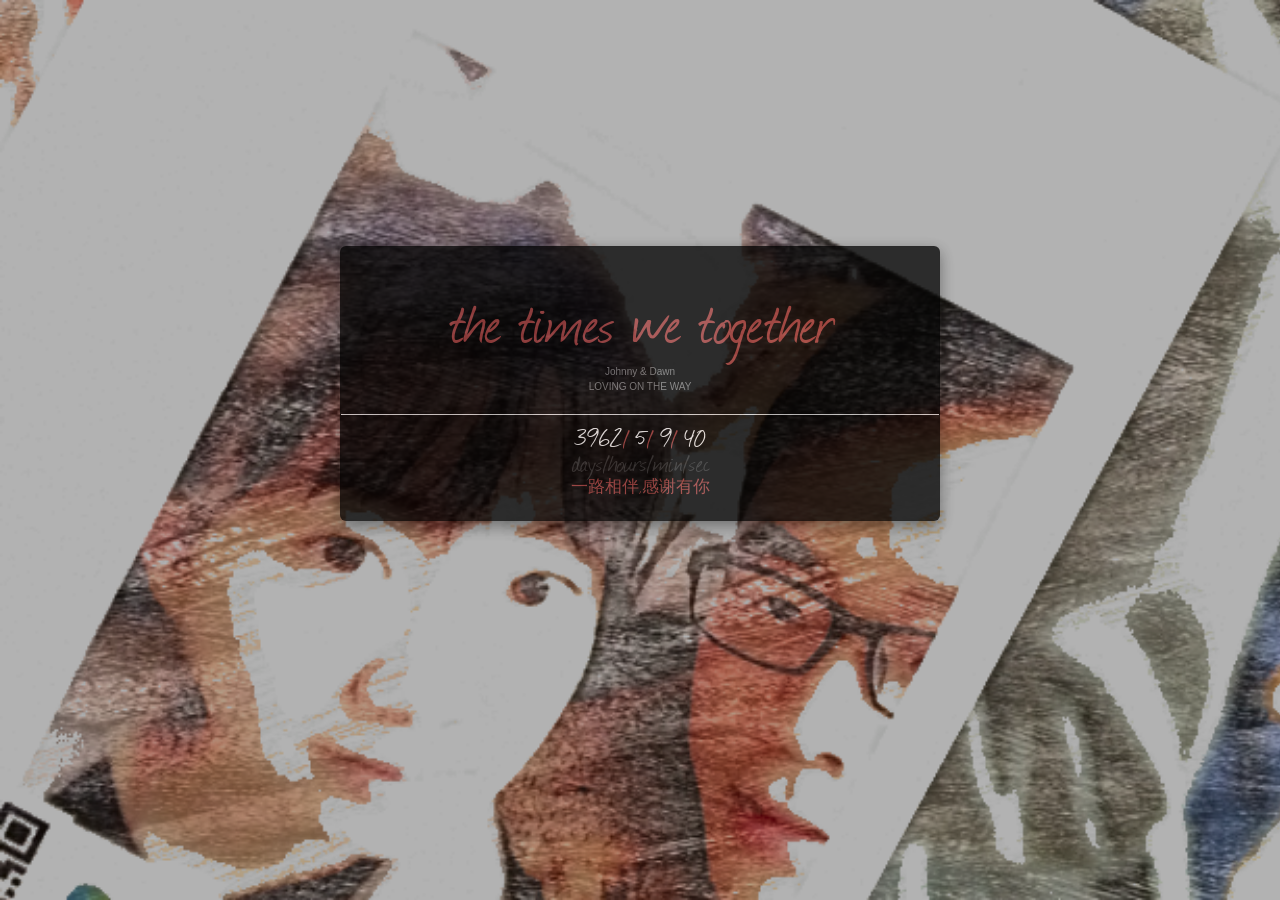
==== iloveu.html @ 4a4051d1 "修复图片文字不同步问题、优化代码" ====
<!DOCTYPE html>
<html lang="zh">
<head>
    <meta charset="UTF-8">
    <meta name="viewport" content="width=device-width, initial-scale=1">
    <title>Love between Us</title>
    <link rel="stylesheet" href="./css/bootstrap.min.css">
    <link rel="stylesheet" type="text/css" href="./css/main.css">
</head>

<body>
    <audio src="./music.mp3" autoplay="true" loop="loop"></audio>
    <div id="back">
        <div class="mask"></div>
        <!-- 设置展示的图片，github pages不能有后台程序只能一条一条手动添加了 囧 -->
        <div id="carousel"  class="carousel slide carousel-fade carousel-position">
            <div class="carousel-inner" style="width: 100%;height: 100%;" id="background">
                <div class="item active" style="width: 100%;height: 100%;">
                    <div style="width: 100%;height: 100%;background:url(./img/1.PNG);background-size: cover;"></div>
                </div>
                <div class="item" style="width: 100%;height: 100%;">
                    <div style="width: 100%;height: 100%;background-image: url(./img/2.JPG) ;background-size: cover;"></div>
                </div>
                <div class="item" style="width: 100%;height: 100%;">
                    <div style="width: 100%;height: 100%;background-image: url(./img/3.png) ;background-size: cover;"></div>
                </div>
                <div class="item" style="width: 100%;height: 100%;">
                    <div style="width: 100%;height: 100%;background-image: url(./img/4.JPG) ;background-size: cover;"></div>
                </div>
                <div class="item" style="width: 100%;height: 100%;">
                    <div style="width: 100%;height: 100%;background-image: url(./img/5.jpg);background-size: cover;"></div>
                </div>
                <div class="item" style="width: 100%;height: 100%;">
                    <div style="width: 100%;height: 100%;background-image: url(./img/6.jpg);background-size: cover;"></div>
                </div>
                <div class="item" style="width: 100%;height: 100%;">
                    <div style="width: 100%;height: 100%;background-image: url(./img/7.jpg);background-size: cover;"></div>
                </div>
                <div class="item" style="width: 100%;height: 100%;">
                    <div style="width: 100%;height: 100%;background-image: url(./img/8.jpg);background-size: cover;"></div>
                </div>
                <div class="item" style="width: 100%;height: 100%;">
                    <div style="width: 100%;height: 100%;background-image: url(./img/9.jpg);background-size: cover;"></div>
                </div>
                <div class="item" style="width: 100%;height: 100%;">
                    <div style="width: 100%;height: 100%;background-image: url(./img/10.jpg);background-size: cover;"></div>
                </div>
                <div class="item" style="width: 100%;height: 100%;">
                    <div style="width: 100%;height: 100%;background-image: url(./img/11.png);background-size: cover;"></div>
                </div>
                <div class="item" style="width: 100%;height: 100%;">
                    <div style="width: 100%;height: 100%;background-image: url(./img/12.png);background-size: cover;"></div>
                </div>
                <div class="item" style="width: 100%;height: 100%;">
                    <div style="width: 100%;height: 100%;background-image: url(./img/13.png);background-size: cover;"></div>
                </div>
                <div class="item" style="width: 100%;height: 100%;">
                    <div style="width: 100%;height: 100%;background-image: url(./img/14.png);background-size: cover;"></div>
                </div>
                <div class="item" style="width: 100%;height: 100%;">
                    <div style="width: 100%;height: 100%;background-image: url(./img/15.jpg);background-size: cover;"></div>
                </div>
                <div class="item" style="width: 100%;height: 100%;">
                    <div style="width: 100%;height: 100%;background-image: url(./img/16.png);background-size: cover;"></div>
                </div>
                <div class="item" style="width: 100%;height: 100%;">
                    <div style="width: 100%;height: 100%;background-image: url(./img/17.png);background-size: cover;"></div>
                </div>
                <div class="item" style="width: 100%;height: 100%;">
                    <div style="width: 100%;height: 100%;background-image: url(./img/18.png);background-size: cover;"></div>
                </div>
                <div class="item" style="width: 100%;height: 100%;">
                    <div style="width: 100%;height: 100%;background-image: url(./img/19.png);background-size: cover;"></div>
                </div>
                <div class="item" style="width: 100%;height: 100%;">
                    <div style="width: 100%;height: 100%;background-image: url(./img/20.jpg);background-size: cover;"></div>
                </div>
                <div class="item" style="width: 100%;height: 100%;">
                    <div style="width: 100%;height: 100%;background-image: url(./img/21.jpg);background-size: cover;"></div>
                </div>
                <div class="item" style="width: 100%;height: 100%;">
                    <div style="width: 100%;height: 100%;background-image: url(./img/22.jpg);background-size: cover;"></div>
                </div>
                <div class="item" style="width: 100%;height: 100%;">
                    <div style="width: 100%;height: 100%;background-image: url(./img/23.jpg);background-size: cover;"></div>
                </div>
                <div class="item" style="width: 100%;height: 100%;">
                    <div style="width: 100%;height: 100%;background-image: url(./img/24.jpg);background-size: cover;"></div>
                </div>
                <div class="item" style="width: 100%;height: 100%;">
                    <div style="width: 100%;height: 100%;background-image: url(./img/25.jpg);background-size: cover;"></div>
                </div>
                <div class="item" style="width: 100%;height: 100%;">
                    <div style="width: 100%;height: 100%;background-image: url(./img/26.jpg);background-size: cover;"></div>
                </div>
                <div class="item" style="width: 100%;height: 100%;">
                    <div style="width: 100%;height: 100%;background-image: url(./img/27.jpg);background-size: cover;"></div>
                </div>
                <div class="item" style="width: 100%;height: 100%;">
                    <div style="width: 100%;height: 100%;background-image: url(./img/28.png);background-size: cover;"></div>
                </div>
                <div class="item" style="width: 100%;height: 100%;">
                    <div style="width: 100%;height: 100%;background-image: url(./img/29.png);background-size: cover;"></div>
                </div>
                <div class="item" style="width: 100%;height: 100%;">
                    <div style="width: 100%;height: 100%;background-image: url(./img/30.jpg);background-size: cover;"></div>
                </div>
                <div class="item" style="width: 100%;height: 100%;">
                    <div style="width: 100%;height: 100%;background-image: url(./img/31.jpg);background-size: cover;"></div>
                </div>
                <div class="item" style="width: 100%;height: 100%;">
                    <div style="width: 100%;height: 100%;background-image: url(./img/32.jpg);background-size: cover;"></div>
                </div>
                <div class="item" style="width: 100%;height: 100%;">
                    <div style="width: 100%;height: 100%;background-image: url(./img/end.png);background-size: cover;"></div>
                </div>
            </div>
        </div>
    </div>
    <div class="modal show" style="top:24%;">
        <div class="modal-dialog" style="opacity: .9">
            <div class="modal-content" style="opacity:.85">
                <div class="modal-header">
                    <h1 class="text-center" style="color: #A94442;font-family: 'JournalRegular', Arial, sans-serif;font-size: 7rem;">the times we together</h1>
                    <p class="text-center small-title">Johnny & Dawn</p>
                    <p class="text-center small-title">LOVING ON THE WAY</p>
                </div>
                <div class="modal-body text-center" style="line-height: 1.5rem;font-family: 'JournalRegular', Arial, sans-serif;font-size: 3rem;">
                    <p>
                        <span id="day" class="time-font"></span><span style="color:#A94442">/&nbsp;</span><span id="hour" class="time-font"></span><span style="color:#A94442">/&nbsp;</span><span id="minute" class="time-font"></span><span style="color:#A94442">/&nbsp;</span><span id="second" class="time-font"></span>
                    </p>
                    <p>
                        days/hours/min/sec
                    </p>
                    <p class="text-center" style="color:#A94442;font-size: 17px" id="say"></p>
                </div>
            </div>
        </div>
    </div>
    <script type="text/javascript" src="./js/jquery-1.12.2.min.js"></script>
    <script type="text/javascript" src="./js/bootstrap.min.js"></script>
    <script type="text/javascript" src="./js/count-time.js"></script>
    <script>
    $(function() {
        //设置起始日期
        countTime('2016/01/30 23:45', 'day', 'hour', 'minute', 'second');
        var days = $('#day').text();

        // 设置标题
        if (parseInt(days / 365) != 0) {
            $(document).attr("title", "在一起" + parseInt(days / 365) + "年,感谢相伴。");
        } else if (parseInt(days / 30) != 0) {
            $(document).attr("title", "在一起" + parseInt(days / 30) + "个月,感谢相伴。");
        } else
            $(document).attr("title", "在一起" + days + "天,感谢相伴。");

        //设置每一张图片对应的文字
        var says = new Array(
            "一路相伴,感谢有你",
            "走过很多路，拍过很多照片，却只爱了一个人",
            "福州,乐咖乐。 爱看你吃饭的样子",
            "惊慌失措可爱的小表情",
            "福州，农林大学。 一起去看花，牵着手走过花海",
            "你是我这一生最美的桃花味麦旋风",
            "宁德，太姥山。 一早却比一世还长情",
            "丢在许愿池的那个愿望一定实现了吧",
            "福州，西湖公园。你在身边，你就是我最美的西湖",
            "福州，旋转寿司。食力战将非我们莫属",
            "福州，福大外国语学院。到此一游",
            "福州，第五大道。爱过这里的披萨，腻了全世界的披萨",
            "福州，福州大学图书馆。快毕业了才发现学校那么美，如你一般。",
            "福州，西禅寺。求了几辈子的佛，我们终于在一起了",
            "福州，福大学生街。一起看到了彩虹，传说，那样会很幸福",
            "宁德，太姥山。车上的照片也能拍得很美啊",
            "福州，福大金阁寺。你告诉我那是金阁寺所以我至今不知道它真正叫什么",
            "福州，EO。你说要减肥，所以我们走进了万科广场的EO",
            "福州，中亭街。草莓派很甜，我却能大块吃下去，厉害吧",
            "福州，爱琴海。躲在我后面，我保护你",
            "福州，爱琴海。我也终于有不进衣服店的理由了！",
            "福州，爱琴海。和我一样大的熊",
            "福州，爱琴海。再见了，爱琴海给我们带来快乐的地方",
            "福州，博士后广场。四年，我们学校的乐园",
            "福州，豆花新语。终于，我们毕业了，还好我们依然在一起",
            "厦门，前埔。奶茶与你，很搭哦",
            "厦门，前埔。躲在墙角偷偷拍照，嘿嘿",
            "厦门，火车站。发现新天地了",
            "厦门，五缘湾。五缘湾的夕阳，好美",
            "惠安，无名街道。好想带你走遍我活了十几年的地方",
            "厦门，软件园。原来七夕可以这么简单，一幅画，一句情话，幸福",
            "厦门，软件园。我也开始喜欢上画画了，画很多很多的你",
            "时间不停，爱你不止，携子之手，白头偕老"
        );


        var start = function() {
            var index = 0;
            var rate = 6000;
            $('#say').text(says[(index++) % says.length]);
            setInterval(() => {
                $('#say').hide();
                $('#say').text(says[(index++) % says.length]);
                $('#say').fadeToggle();
                $('#carousel').carousel('next');
            }, rate);
        }();


    });
    </script>
</body>

</html>
---- css/main.css ----
/*载入字体*/
  @font-face {
      font-family: 'JournalRegular';
      src: url('../fonts/journal-webfont.eot');
      src: url('../fonts/journal-webfont_162a16fe.eot') format('embedded-opentype'), url('../fonts/journal-webfont.woff') format('woff'), url('../fonts/journal-webfont.ttf') format('truetype'), url('./fonts/journal-webfont.svg') format('svg');
      font-weight: normal;
      font-style: normal;
  }
  
  .carousel-fade .carousel-inner .item {
      opacity: 0;
      -webkit-transition-property: opacity;
      -moz-transition-property: opacity;
      -ms-transition-property: opacity;
      -o-transition-property: opacity;
      transition-property: opacity;
  }
  
  .carousel-fade .carousel-inner .active {
      opacity: 1;
  }
  
  .carousel-fade .carousel-inner .active.left,
  .carousel-fade .carousel-inner .active.right {
      left: 0;
      opacity: 0;
  }
  
  .carousel-fade .carousel-inner .next.left,
  .carousel-fade .carousel-inner .prev.right {
      opacity: 1;
  }
  
  .carousel-position {
      position: absolute;
      left: 0;
      top: 0;
      width: 100%;
      height: 100%;
      z-index: 1;
  }
  
  .mask {
      position: absolute;
      left: 0;
      top: 0;
      width: 100%;
      height: 100%;
      z-index: 2;
      opacity: .3;
      background-color: black;
  }
  
  .front {
      border: 5px solid red;
      width: 100%;
      height: 100%;
  }
  
  .container {
      position: absolute;
      width: 100%;
      height: 100%;
      z-index: 3;
  }
  
  .small-title {
      color: gray;
      line-height: 0.5rem;
      font-size: 10px;
  }
  
  .modal-content {
      background: #040404;
  }
  
  .time-font {
      color: #fff;
  }
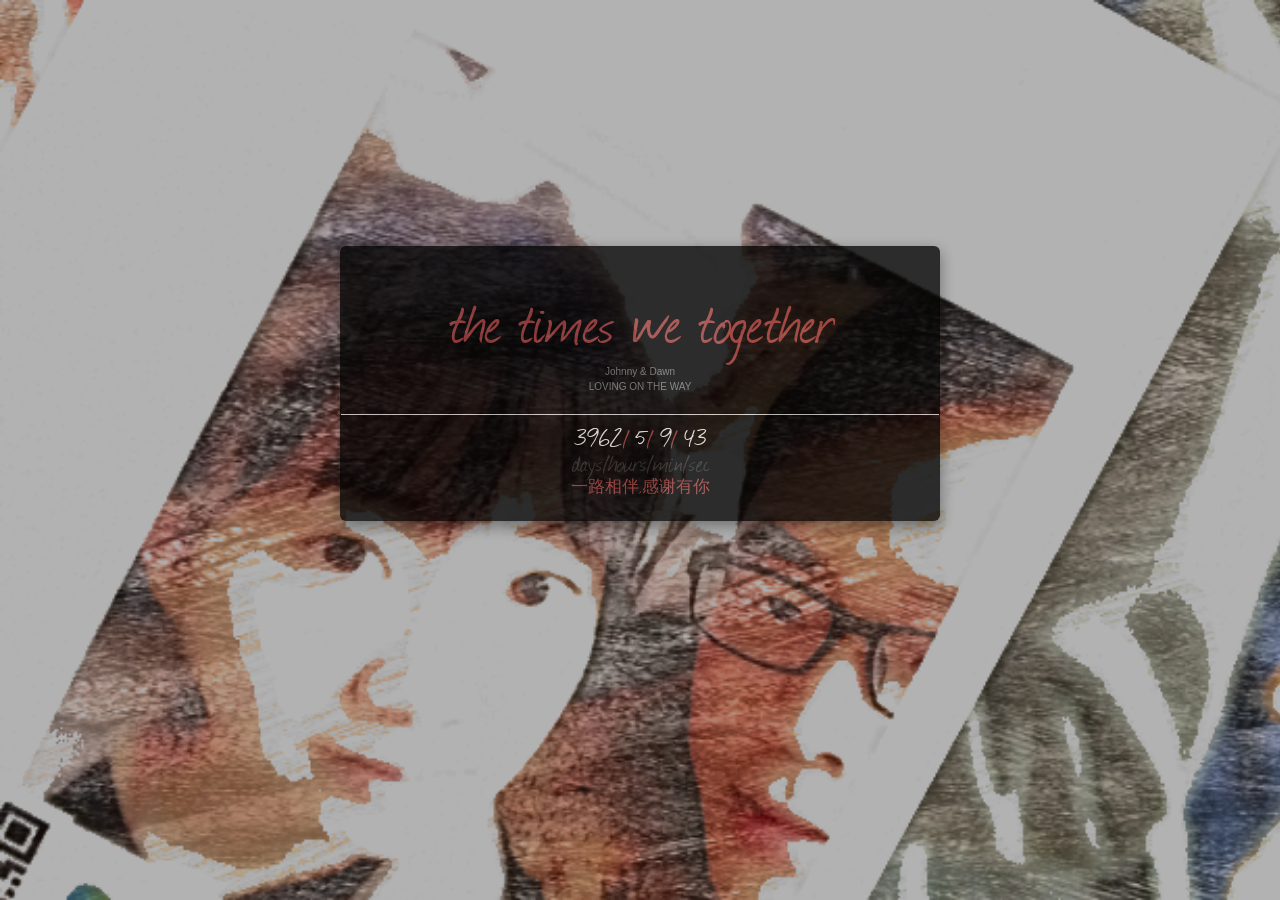
==== commit 8b624a51: "compliant to ie" ====
--- a/iloveu.html
+++ b/iloveu.html
@@ -196,14 +196,14 @@
             var index = 0;
             var rate = 6000;
             $('#say').text(says[(index++) % says.length]);
-            setInterval(() => {
-                $('#say').hide();
+         	var _play = function () {
+         		$('#say').hide();
                 $('#say').text(says[(index++) % says.length]);
                 $('#say').fadeToggle();
                 $('#carousel').carousel('next');
-            }, rate);
+         	};
+            setInterval(_play, rate);
         }();
-
 
     });
     </script>
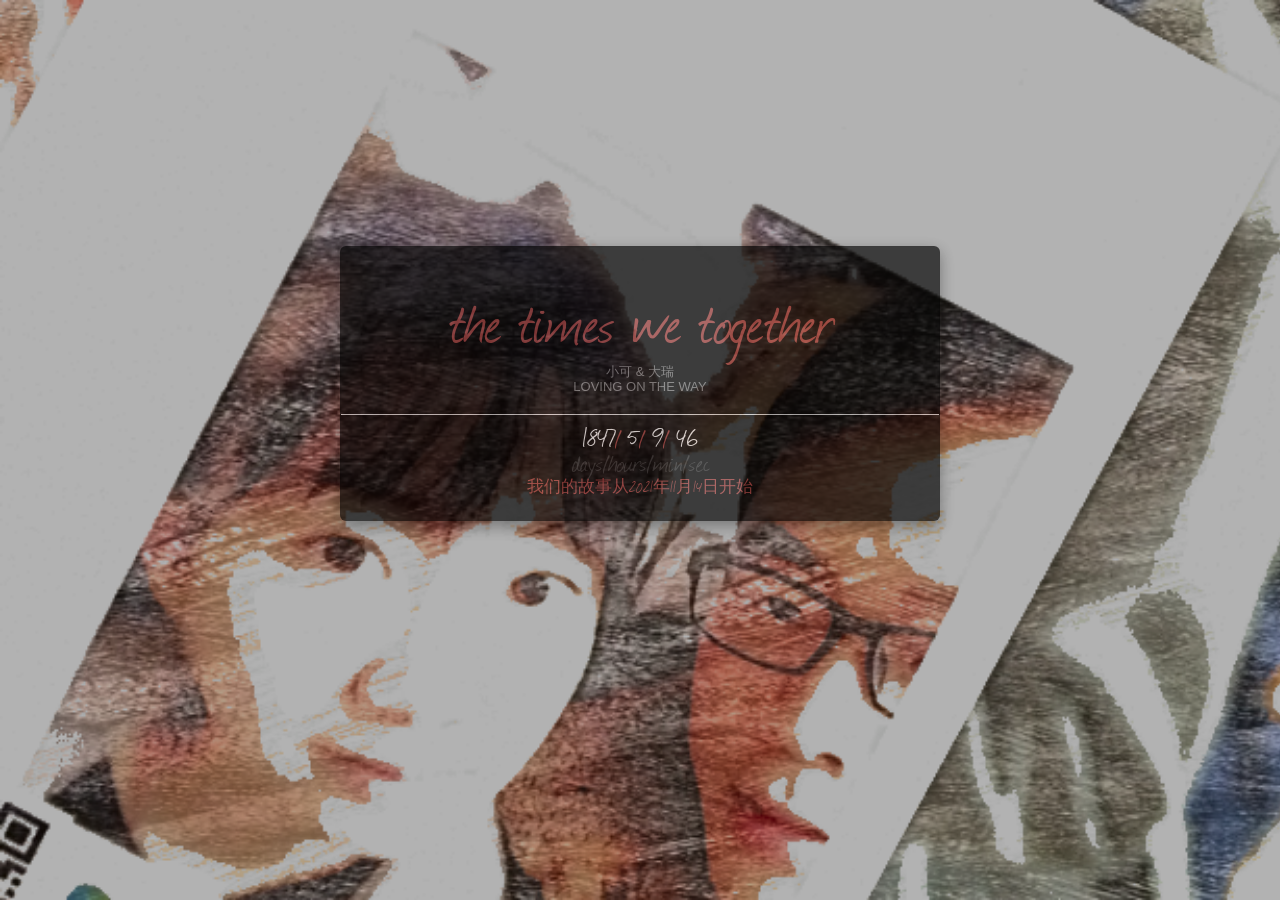
==== commit db3c0906: "Add files via upload" ====
--- a/iloveu.html
+++ b/iloveu.html
@@ -21,7 +21,7 @@
                 <div class="item" style="width: 100%;height: 100%;">
                     <div style="width: 100%;height: 100%;background-image: url(./img/2.JPG) ;background-size: cover;"></div>
                 </div>
-                <div class="item" style="width: 100%;height: 100%;">
+                <!-- <div class="item" style="width: 100%;height: 100%;">
                     <div style="width: 100%;height: 100%;background-image: url(./img/3.png) ;background-size: cover;"></div>
                 </div>
                 <div class="item" style="width: 100%;height: 100%;">
@@ -113,17 +113,17 @@
                 </div>
                 <div class="item" style="width: 100%;height: 100%;">
                     <div style="width: 100%;height: 100%;background-image: url(./img/end.png);background-size: cover;"></div>
-                </div>
+                </div> -->
             </div>
         </div>
     </div>
     <div class="modal show" style="top:24%;">
         <div class="modal-dialog" style="opacity: .9">
-            <div class="modal-content" style="opacity:.85">
+            <div class="modal-content" style="opacity:.75">
                 <div class="modal-header">
-                    <h1 class="text-center" style="color: #A94442;font-family: 'JournalRegular', Arial, sans-serif;font-size: 7rem;">the times we together</h1>
-                    <p class="text-center small-title">Johnny & Dawn</p>
-                    <p class="text-center small-title">LOVING ON THE WAY</p>
+                    <h1 class="text-center" id="h1" style="color: #A94442;font-family: 'JournalRegular', Arial, sans-serif;font-size: 7rem;">the times we together</h1>
+                    <p class="text-center small-title" id="p1">小可 & 大瑞</p>
+                    <p class="text-center small-title" id="p2">LOVING ON THE WAY</p>
                 </div>
                 <div class="modal-body text-center" style="line-height: 1.5rem;font-family: 'JournalRegular', Arial, sans-serif;font-size: 3rem;">
                     <p>
@@ -140,56 +140,26 @@
     <script type="text/javascript" src="./js/jquery-1.12.2.min.js"></script>
     <script type="text/javascript" src="./js/bootstrap.min.js"></script>
     <script type="text/javascript" src="./js/count-time.js"></script>
+    <script type="text/javascript" src="./js/yinghua.js"></script>
     <script>
     $(function() {
         //设置起始日期
-        countTime('2016/01/30 23:45', 'day', 'hour', 'minute', 'second');
+        countTime('2021/11/14 23:45', 'day', 'hour', 'minute', 'second');
         var days = $('#day').text();
 
         // 设置标题
-        if (parseInt(days / 365) != 0) {
-            $(document).attr("title", "在一起" + parseInt(days / 365) + "年,感谢相伴。");
-        } else if (parseInt(days / 30) != 0) {
-            $(document).attr("title", "在一起" + parseInt(days / 30) + "个月,感谢相伴。");
-        } else
-            $(document).attr("title", "在一起" + days + "天,感谢相伴。");
+        // if (parseInt(days / 365) != 0) {
+        //     $(document).attr("title", "在一起" + parseInt(days / 365) + "年,感谢相伴。");
+        // } else if (parseInt(days / 30) != 0) {
+        //     $(document).attr("title", "在一起" + parseInt(days / 30) + "个月,感谢相伴。");
+        // } else
+            $(document).attr("title", "小可和大瑞在一起" + days + "天啦！");
 
         //设置每一张图片对应的文字
         var says = new Array(
-            "一路相伴,感谢有你",
+            "我们的故事从2021年11月14日开始",
             "走过很多路，拍过很多照片，却只爱了一个人",
-            "福州,乐咖乐。 爱看你吃饭的样子",
-            "惊慌失措可爱的小表情",
-            "福州，农林大学。 一起去看花，牵着手走过花海",
-            "你是我这一生最美的桃花味麦旋风",
-            "宁德，太姥山。 一早却比一世还长情",
-            "丢在许愿池的那个愿望一定实现了吧",
-            "福州，西湖公园。你在身边，你就是我最美的西湖",
-            "福州，旋转寿司。食力战将非我们莫属",
-            "福州，福大外国语学院。到此一游",
-            "福州，第五大道。爱过这里的披萨，腻了全世界的披萨",
-            "福州，福州大学图书馆。快毕业了才发现学校那么美，如你一般。",
-            "福州，西禅寺。求了几辈子的佛，我们终于在一起了",
-            "福州，福大学生街。一起看到了彩虹，传说，那样会很幸福",
-            "宁德，太姥山。车上的照片也能拍得很美啊",
-            "福州，福大金阁寺。你告诉我那是金阁寺所以我至今不知道它真正叫什么",
-            "福州，EO。你说要减肥，所以我们走进了万科广场的EO",
-            "福州，中亭街。草莓派很甜，我却能大块吃下去，厉害吧",
-            "福州，爱琴海。躲在我后面，我保护你",
-            "福州，爱琴海。我也终于有不进衣服店的理由了！",
-            "福州，爱琴海。和我一样大的熊",
-            "福州，爱琴海。再见了，爱琴海给我们带来快乐的地方",
-            "福州，博士后广场。四年，我们学校的乐园",
-            "福州，豆花新语。终于，我们毕业了，还好我们依然在一起",
-            "厦门，前埔。奶茶与你，很搭哦",
-            "厦门，前埔。躲在墙角偷偷拍照，嘿嘿",
-            "厦门，火车站。发现新天地了",
-            "厦门，五缘湾。五缘湾的夕阳，好美",
-            "惠安，无名街道。好想带你走遍我活了十几年的地方",
-            "厦门，软件园。原来七夕可以这么简单，一幅画，一句情话，幸福",
-            "厦门，软件园。我也开始喜欢上画画了，画很多很多的你",
-            "时间不停，爱你不止，携子之手，白头偕老"
-        );
+        );                                       
 
 
         var start = function() {
@@ -197,13 +167,21 @@
             var rate = 6000;
             $('#say').text(says[(index++) % says.length]);
          	var _play = function () {
+                if(index<says.length){
          		$('#say').hide();
                 $('#say').text(says[(index++) % says.length]);
                 $('#say').fadeToggle();
                 $('#carousel').carousel('next');
+                }
+                else{
+                    window.location.replace("./happybirthday/index.html")
+
+                }
          	};
             setInterval(_play, rate);
         }();
+        
+
 
     });
     </script>
--- a/css/main.css
+++ b/css/main.css
@@ -6,7 +6,7 @@
       font-weight: normal;
       font-style: normal;
   }
-  
+
   .carousel-fade .carousel-inner .item {
       opacity: 0;
       -webkit-transition-property: opacity;
@@ -15,22 +15,22 @@
       -o-transition-property: opacity;
       transition-property: opacity;
   }
-  
+
   .carousel-fade .carousel-inner .active {
       opacity: 1;
   }
-  
+
   .carousel-fade .carousel-inner .active.left,
   .carousel-fade .carousel-inner .active.right {
       left: 0;
       opacity: 0;
   }
-  
+
   .carousel-fade .carousel-inner .next.left,
   .carousel-fade .carousel-inner .prev.right {
       opacity: 1;
   }
-  
+
   .carousel-position {
       position: absolute;
       left: 0;
@@ -39,7 +39,7 @@
       height: 100%;
       z-index: 1;
   }
-  
+
   .mask {
       position: absolute;
       left: 0;
@@ -50,30 +50,30 @@
       opacity: .3;
       background-color: black;
   }
-  
+
   .front {
       border: 5px solid red;
       width: 100%;
       height: 100%;
   }
-  
+
   .container {
       position: absolute;
       width: 100%;
       height: 100%;
       z-index: 3;
   }
-  
+
   .small-title {
       color: gray;
       line-height: 0.5rem;
-      font-size: 10px;
+      font-size: 13px;
   }
-  
+
   .modal-content {
       background: #040404;
   }
-  
+
   .time-font {
       color: #fff;
-  }
+  }
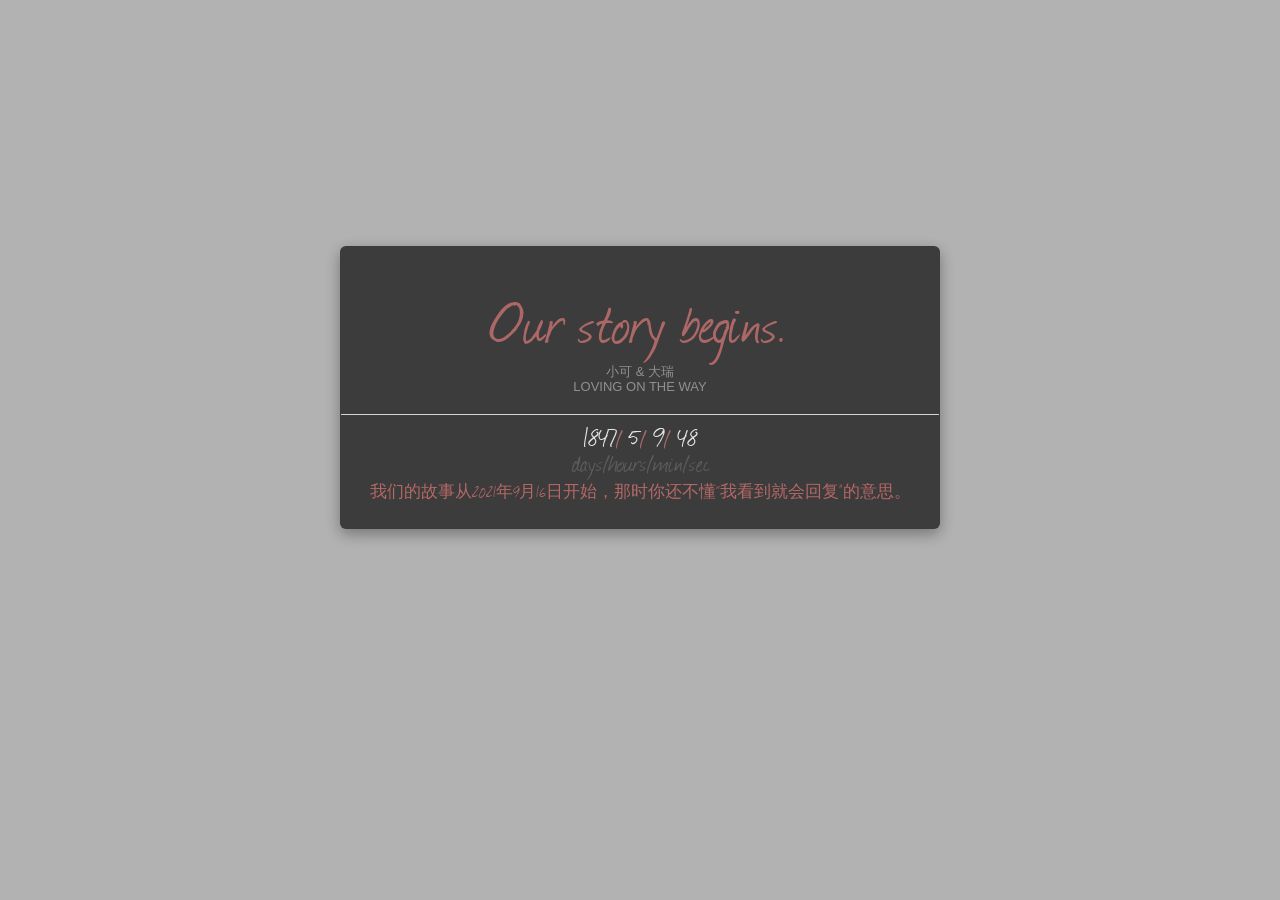
==== commit e0b96bf9: "Add files via upload" ====
--- a/iloveu.html
+++ b/iloveu.html
@@ -16,104 +16,75 @@
         <div id="carousel"  class="carousel slide carousel-fade carousel-position">
             <div class="carousel-inner" style="width: 100%;height: 100%;" id="background">
                 <div class="item active" style="width: 100%;height: 100%;">
-                    <div style="width: 100%;height: 100%;background:url(./img/1.PNG);background-size: cover;"></div>
+                    <div style="width: 100%;height: 100%;background:url(./img/1.png);background-size: contain;"></div>
                 </div>
                 <div class="item" style="width: 100%;height: 100%;">
-                    <div style="width: 100%;height: 100%;background-image: url(./img/2.JPG) ;background-size: cover;"></div>
-                </div>
-                <!-- <div class="item" style="width: 100%;height: 100%;">
-                    <div style="width: 100%;height: 100%;background-image: url(./img/3.png) ;background-size: cover;"></div>
+                    <div style="width: 100%;height: 100%;background-image: url(./img/2.png) ;background-size: contain;"></div>
                 </div>
                 <div class="item" style="width: 100%;height: 100%;">
-                    <div style="width: 100%;height: 100%;background-image: url(./img/4.JPG) ;background-size: cover;"></div>
+                    <div style="width: 100%;height: 100%;background-image: url(./img/3.png) ;background-size: contain;"></div>
                 </div>
                 <div class="item" style="width: 100%;height: 100%;">
-                    <div style="width: 100%;height: 100%;background-image: url(./img/5.jpg);background-size: cover;"></div>
+                    <div style="width: 100%;height: 100%;background-image: url(./img/4.png) ;background-size: contain;"></div>
                 </div>
                 <div class="item" style="width: 100%;height: 100%;">
-                    <div style="width: 100%;height: 100%;background-image: url(./img/6.jpg);background-size: cover;"></div>
+                    <div style="width: 100%;height: 100%;background-image: url(./img/5.png) ;background-size: contain;"></div>
                 </div>
                 <div class="item" style="width: 100%;height: 100%;">
-                    <div style="width: 100%;height: 100%;background-image: url(./img/7.jpg);background-size: cover;"></div>
+                    <div style="width: 100%;height: 100%;background-image: url(./img/6.jpg) ;background-size: contain;"></div>
                 </div>
                 <div class="item" style="width: 100%;height: 100%;">
-                    <div style="width: 100%;height: 100%;background-image: url(./img/8.jpg);background-size: cover;"></div>
+                    <div style="width: 100%;height: 100%;background-image: url(./img/7.jpg) ;background-size: contain;"></div>
                 </div>
                 <div class="item" style="width: 100%;height: 100%;">
-                    <div style="width: 100%;height: 100%;background-image: url(./img/9.jpg);background-size: cover;"></div>
+                    <div style="width: 100%;height: 100%;background-image: url(./img/8.jpg) ;background-size: contain;"></div>
                 </div>
                 <div class="item" style="width: 100%;height: 100%;">
-                    <div style="width: 100%;height: 100%;background-image: url(./img/10.jpg);background-size: cover;"></div>
+                    <div style="width: 100%;height: 100%;background-image: url(./img/9.jpg) ;background-size: contain;"></div>
                 </div>
                 <div class="item" style="width: 100%;height: 100%;">
-                    <div style="width: 100%;height: 100%;background-image: url(./img/11.png);background-size: cover;"></div>
+                    <div style="width: 100%;height: 100%;background-image: url(./img/10.jpg) ;background-size: contain;"></div>
                 </div>
                 <div class="item" style="width: 100%;height: 100%;">
-                    <div style="width: 100%;height: 100%;background-image: url(./img/12.png);background-size: cover;"></div>
+                    <div style="width: 100%;height: 100%;background-image: url(./img/11.jpg) ;background-size: contain;"></div>
                 </div>
                 <div class="item" style="width: 100%;height: 100%;">
-                    <div style="width: 100%;height: 100%;background-image: url(./img/13.png);background-size: cover;"></div>
+                    <div style="width: 100%;height: 100%;background-image: url(./img/12.jpg) ;background-size: contain;"></div>
                 </div>
                 <div class="item" style="width: 100%;height: 100%;">
-                    <div style="width: 100%;height: 100%;background-image: url(./img/14.png);background-size: cover;"></div>
+                    <div style="width: 100%;height: 100%;background-image: url(./img/13.jpg) ;background-size: contain;"></div>
+                </div>                
+                <div class="item" style="width: 100%;height: 100%;">
+                    <div style="width: 100%;height: 100%;background-image: url(./img/14.jpg) ;background-size: contain;"></div>
                 </div>
                 <div class="item" style="width: 100%;height: 100%;">
-                    <div style="width: 100%;height: 100%;background-image: url(./img/15.jpg);background-size: cover;"></div>
+                    <div style="width: 100%;height: 100%;background-image: url(./img/15.jpg) ;background-size: contain;"></div>
                 </div>
                 <div class="item" style="width: 100%;height: 100%;">
-                    <div style="width: 100%;height: 100%;background-image: url(./img/16.png);background-size: cover;"></div>
+                    <div style="width: 100%;height: 100%;background-image: url(./img/16.jpg) ;background-size: contain;"></div>
                 </div>
                 <div class="item" style="width: 100%;height: 100%;">
-                    <div style="width: 100%;height: 100%;background-image: url(./img/17.png);background-size: cover;"></div>
+                    <div style="width: 100%;height: 100%;background-image: url(./img/17.jpg) ;background-size: contain;"></div>
                 </div>
                 <div class="item" style="width: 100%;height: 100%;">
-                    <div style="width: 100%;height: 100%;background-image: url(./img/18.png);background-size: cover;"></div>
+                    <div style="width: 100%;height: 100%;background-image: url(./img/18.jpg) ;background-size: contain;"></div>
                 </div>
                 <div class="item" style="width: 100%;height: 100%;">
-                    <div style="width: 100%;height: 100%;background-image: url(./img/19.png);background-size: cover;"></div>
+                    <div style="width: 100%;height: 100%;background-image: url(./img/19.jpg) ;background-size: contain;"></div>
                 </div>
                 <div class="item" style="width: 100%;height: 100%;">
-                    <div style="width: 100%;height: 100%;background-image: url(./img/20.jpg);background-size: cover;"></div>
+                    <div style="width: 100%;height: 100%;background-image: url(./img/20.jpg) ;background-size: contain;"></div>
                 </div>
                 <div class="item" style="width: 100%;height: 100%;">
-                    <div style="width: 100%;height: 100%;background-image: url(./img/21.jpg);background-size: cover;"></div>
+                    <div style="width: 100%;height: 100%;background-image: url(./img/21.jpg) ;background-size: contain;"></div>
                 </div>
                 <div class="item" style="width: 100%;height: 100%;">
-                    <div style="width: 100%;height: 100%;background-image: url(./img/22.jpg);background-size: cover;"></div>
+                    <div style="width: 100%;height: 100%;background-image: url(./img/22.jpg) ;background-size: contain;"></div>
                 </div>
                 <div class="item" style="width: 100%;height: 100%;">
-                    <div style="width: 100%;height: 100%;background-image: url(./img/23.jpg);background-size: cover;"></div>
+                    <div style="width: 100%;height: 100%;background-image: url(./img/23.jpg) ;background-size: contain;"></div>
                 </div>
-                <div class="item" style="width: 100%;height: 100%;">
-                    <div style="width: 100%;height: 100%;background-image: url(./img/24.jpg);background-size: cover;"></div>
-                </div>
-                <div class="item" style="width: 100%;height: 100%;">
-                    <div style="width: 100%;height: 100%;background-image: url(./img/25.jpg);background-size: cover;"></div>
-                </div>
-                <div class="item" style="width: 100%;height: 100%;">
-                    <div style="width: 100%;height: 100%;background-image: url(./img/26.jpg);background-size: cover;"></div>
-                </div>
-                <div class="item" style="width: 100%;height: 100%;">
-                    <div style="width: 100%;height: 100%;background-image: url(./img/27.jpg);background-size: cover;"></div>
-                </div>
-                <div class="item" style="width: 100%;height: 100%;">
-                    <div style="width: 100%;height: 100%;background-image: url(./img/28.png);background-size: cover;"></div>
-                </div>
-                <div class="item" style="width: 100%;height: 100%;">
-                    <div style="width: 100%;height: 100%;background-image: url(./img/29.png);background-size: cover;"></div>
-                </div>
-                <div class="item" style="width: 100%;height: 100%;">
-                    <div style="width: 100%;height: 100%;background-image: url(./img/30.jpg);background-size: cover;"></div>
-                </div>
-                <div class="item" style="width: 100%;height: 100%;">
-                    <div style="width: 100%;height: 100%;background-image: url(./img/31.jpg);background-size: cover;"></div>
-                </div>
-                <div class="item" style="width: 100%;height: 100%;">
-                    <div style="width: 100%;height: 100%;background-image: url(./img/32.jpg);background-size: cover;"></div>
-                </div>
-                <div class="item" style="width: 100%;height: 100%;">
-                    <div style="width: 100%;height: 100%;background-image: url(./img/end.png);background-size: cover;"></div>
-                </div> -->
+
             </div>
         </div>
     </div>
@@ -132,7 +103,7 @@
                     <p>
                         days/hours/min/sec
                     </p>
-                    <p class="text-center" style="color:#A94442;font-size: 17px" id="say"></p>
+                    <p class="text-center" style="color:#b64543;font-size: 17px;line-height: normal;" id="say"></p>
                 </div>
             </div>
         </div>
@@ -146,7 +117,6 @@
         //设置起始日期
         countTime('2021/11/14 23:45', 'day', 'hour', 'minute', 'second');
         var days = $('#day').text();
-
         // 设置标题
         // if (parseInt(days / 365) != 0) {
         //     $(document).attr("title", "在一起" + parseInt(days / 365) + "年,感谢相伴。");
@@ -157,24 +127,53 @@
 
         //设置每一张图片对应的文字
         var says = new Array(
-            "我们的故事从2021年11月14日开始",
-            "走过很多路，拍过很多照片，却只爱了一个人",
+            "我们的故事从2021年9月16日开始，那时你还不懂“我看到就会回复”的意思。",
+            "9月30日，你不知道的是你的一句国庆节快乐就让我开心了好久。",
+            "10月30日，我想你现在应该知道“我想让小可早点睡觉”的意思了。",
+            "11月8日，你说“月亮值得”。我心想，你比月亮更值得。",
+            "11月14日，我向你表白心意，用略显拙劣幼稚的“我喜欢你！我们能试试看吗？”",
+            "终于，我们在一起了。我也终于感受到了那种恰好的温柔和眼里的星光。",
+            "11月16日，下课后，我们一起去看了电影。电影很好看，你也很可爱。",
+            "11月18日，我们一起去白鹭园，在独墅湖教堂前祈祷，在独墅湖边吹风。",
+            "11月20日，第一玩剧本杀，一身红妆的你真的很美。",
+            "11月27日，陪你一起去体侧，晚上还和小伙伴们一起吃了芝士火锅。",
+            "希望，信仰，“我喜欢你”，还有“闪闪发光的所有东西。”",
+            "12月4日，一起去轰趴，下午回来的时候你靠在肩膀上睡着了。",
+            "12月7日，你说R画的心很土，但最土的心里面也能有最真挚的爱。",
+            "12月14日，我们在一起一个月了，蛋糕上面的永远是多远呢？我想，就是每个今天吧。",
+            "12月21日，冬至，一起包饺子，你忙里忙外的样子也很可爱。",
+            "12月22日，你说那天的阳光真好，洒在身上也暖洋洋的。",
+            "12月24日，平安夜，“你是圣诞老人送给我好孩子的礼物，你是三千美丽世界里我的一瓢水。”",
+            "12月25日，圣诞节，我们一起一起看真爱至上，“Love Actually Is All Around”",
+            "12月30日，跨年夜，苏州中心，牛肉火锅，抓娃娃还有《跨过寒冬拥抱你》",
+            "2022年1月1日，“上帝赐予我们记忆，让我们在十二月也能拥有玫瑰。”一月也是。",
+            "1月2日-1月14日，期末考试周，七食堂， 螺蛳粉，文荟夜宵摊，鲜花，还有你。",
+            "1月14日-2月6日，因为有你的陪伴，我一点也不感到孤单。",
+            "说好从今以后都牵着手，因为要走很远......"
         );                                       
 
 
         var start = function() {
             var index = 0;
-            var rate = 6000;
+            var rate = 2000;
             $('#say').text(says[(index++) % says.length]);
+            $("#h1").text("Our story begins.")
          	var _play = function () {
                 if(index<says.length){
          		$('#say').hide();
                 $('#say').text(says[(index++) % says.length]);
                 $('#say').fadeToggle();
                 $('#carousel').carousel('next');
+                if(index<=5){$("#h1").text("Our chat records.")}
+                else{
+                    if(index<=22)
+                    $("#h1").text("The times we together.")
+                    else
+                    $("#h1").text("Our love story continues.")
+                }
                 }
                 else{
-                    window.location.replace("./happybirthday/index.html")
+                    // window.location.replace("./happybirthday/index.html")
 
                 }
          	};
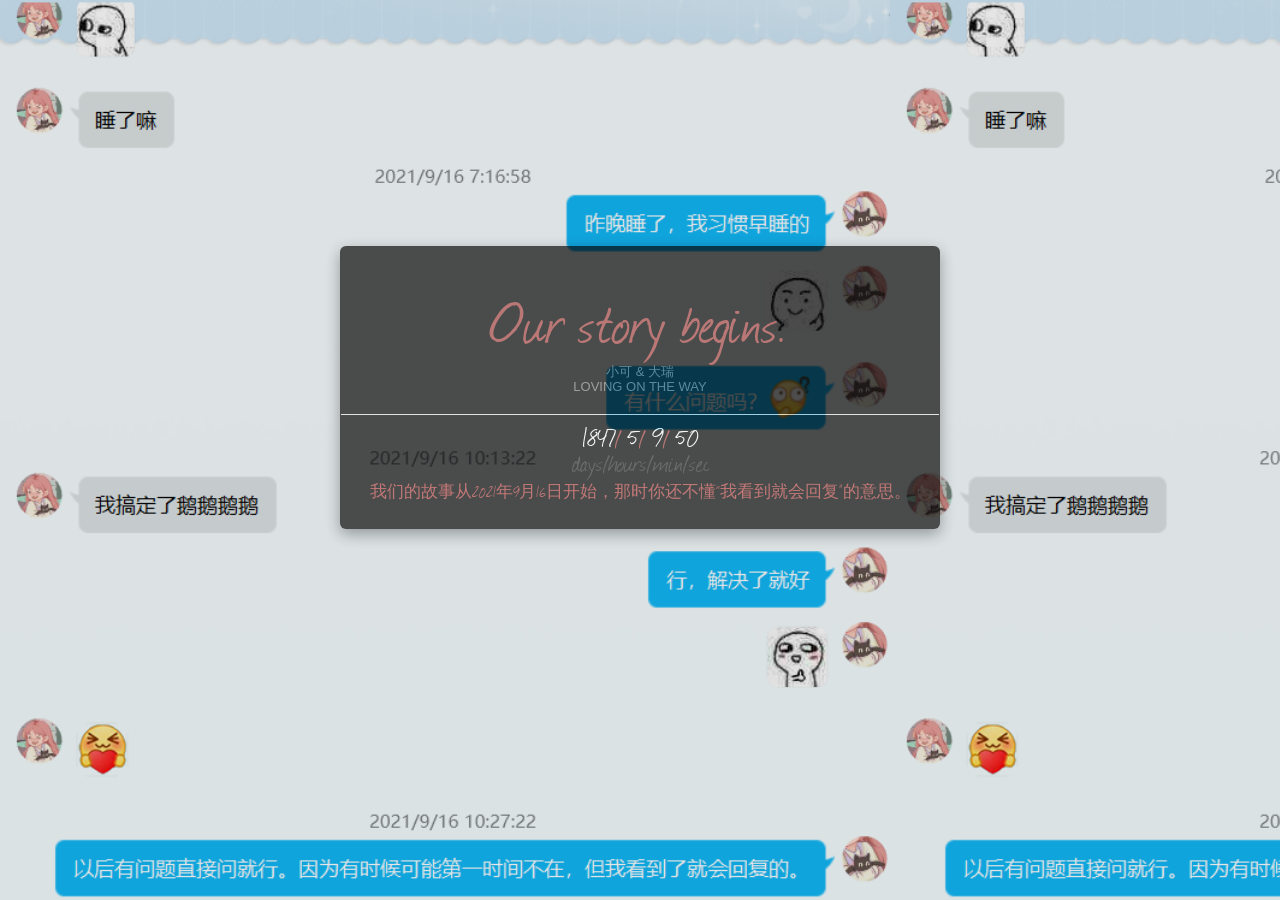
==== commit ed29b09f: "Add files via upload" ====
--- a/iloveu.html
+++ b/iloveu.html
@@ -155,7 +155,7 @@
 
         var start = function() {
             var index = 0;
-            var rate = 2000;
+            var rate = 8000;
             $('#say').text(says[(index++) % says.length]);
             $("#h1").text("Our story begins.")
          	var _play = function () {
--- a/css/main.css
+++ b/css/main.css
@@ -47,7 +47,7 @@
       width: 100%;
       height: 100%;
       z-index: 2;
-      opacity: .3;
+      opacity: 0.1;
       background-color: black;
   }
 
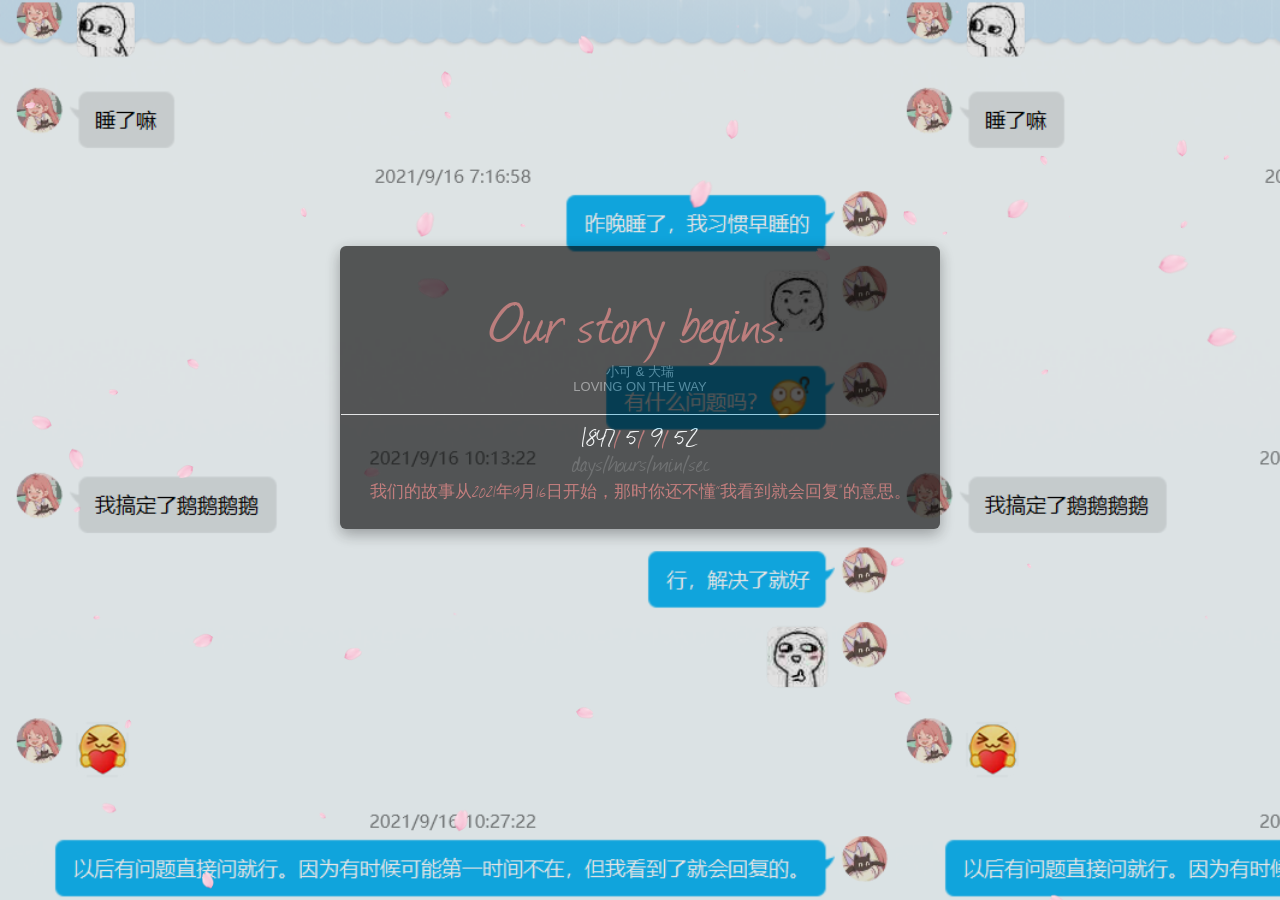
==== commit 88e20044: "Add files via upload" ====
--- a/iloveu.html
+++ b/iloveu.html
@@ -90,7 +90,7 @@
     </div>
     <div class="modal show" style="top:24%;">
         <div class="modal-dialog" style="opacity: .9">
-            <div class="modal-content" style="opacity:.75">
+            <div class="modal-content" style="opacity:.70">
                 <div class="modal-header">
                     <h1 class="text-center" id="h1" style="color: #A94442;font-family: 'JournalRegular', Arial, sans-serif;font-size: 7rem;">the times we together</h1>
                     <p class="text-center small-title" id="p1">小可 & 大瑞</p>
@@ -113,6 +113,7 @@
     <script type="text/javascript" src="./js/count-time.js"></script>
     <script type="text/javascript" src="./js/yinghua.js"></script>
     <script>
+
     $(function() {
         //设置起始日期
         countTime('2021/11/14 23:45', 'day', 'hour', 'minute', 'second');
@@ -149,13 +150,13 @@
             "2022年1月1日，“上帝赐予我们记忆，让我们在十二月也能拥有玫瑰。”一月也是。",
             "1月2日-1月14日，期末考试周，七食堂， 螺蛳粉，文荟夜宵摊，鲜花，还有你。",
             "1月14日-2月6日，因为有你的陪伴，我一点也不感到孤单。",
-            "说好从今以后都牵着手，因为要走很远......"
+            "后面的路，就让我们手牵手一起慢慢走吧。谁先放手谁是小狗哦。"
         );                                       
 
 
         var start = function() {
             var index = 0;
-            var rate = 8000;
+            var rate = 10000;
             $('#say').text(says[(index++) % says.length]);
             $("#h1").text("Our story begins.")
          	var _play = function () {
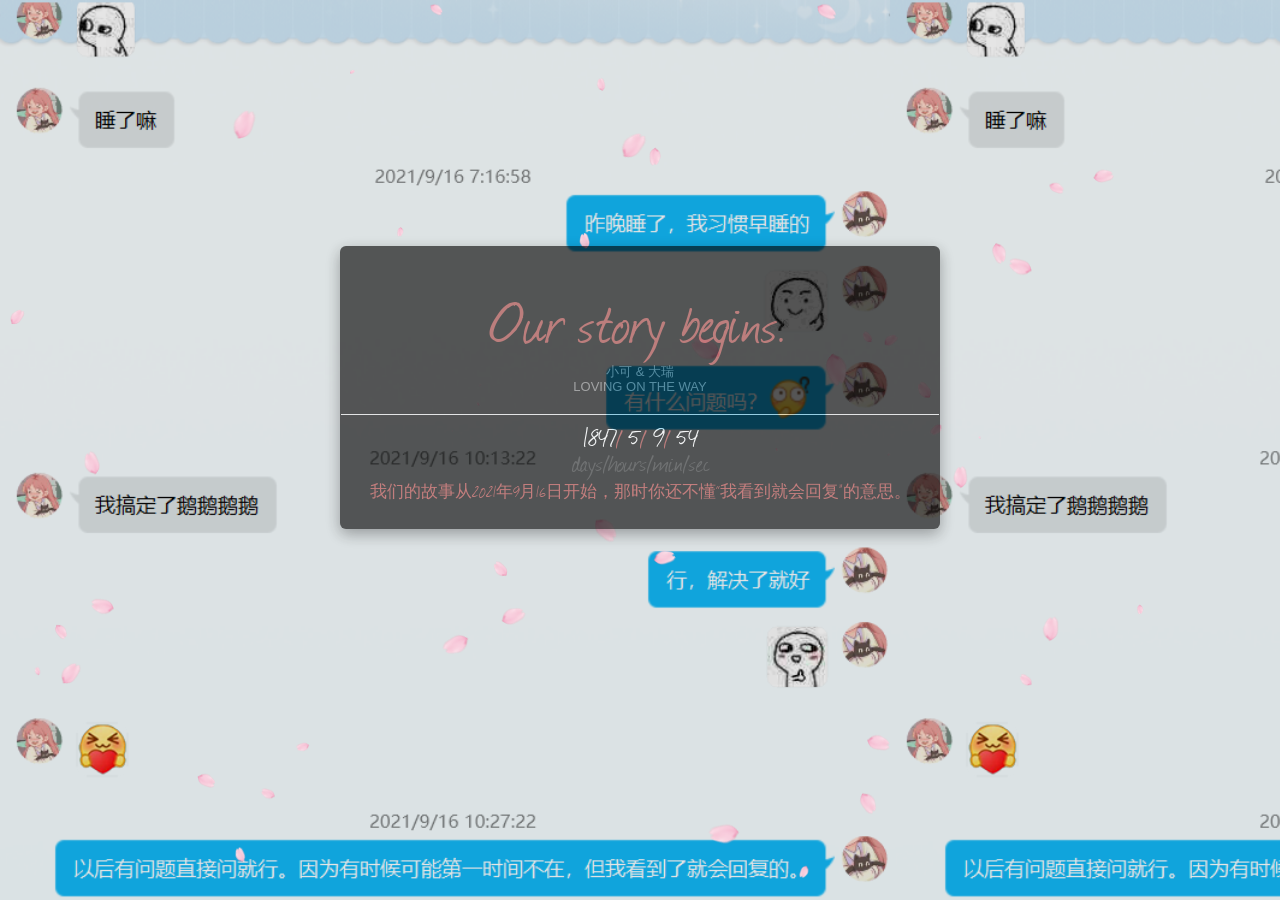
==== commit 8c75fe81: "Add files via upload" ====
--- a/iloveu.html
+++ b/iloveu.html
@@ -137,20 +137,21 @@
             "11月16日，下课后，我们一起去看了电影。电影很好看，你也很可爱。",
             "11月18日，我们一起去白鹭园，在独墅湖教堂前祈祷，在独墅湖边吹风。",
             "11月20日，第一玩剧本杀，一身红妆的你真的很美。",
-            "11月27日，陪你一起去体侧，晚上还和小伙伴们一起吃了芝士火锅。",
+            "11月27日，陪你一起去体测，晚上还和小伙伴们一起吃了芝士火锅。",
             "希望，信仰，“我喜欢你”，还有“闪闪发光的所有东西。”",
             "12月4日，一起去轰趴，下午回来的时候你靠在肩膀上睡着了。",
-            "12月7日，你说R画的心很土，但最土的心里面也能有最真挚的爱。",
+            "12月7日，你说我画的心很土。但不管我本人多么平庸，我总觉得我对你的爱很美。",
             "12月14日，我们在一起一个月了，蛋糕上面的永远是多远呢？我想，就是每个今天吧。",
             "12月21日，冬至，一起包饺子，你忙里忙外的样子也很可爱。",
             "12月22日，你说那天的阳光真好，洒在身上也暖洋洋的。",
             "12月24日，平安夜，“你是圣诞老人送给我好孩子的礼物，你是三千美丽世界里我的一瓢水。”",
-            "12月25日，圣诞节，我们一起一起看真爱至上，“Love Actually Is All Around”",
+            "12月25日，圣诞节，我们一起看真爱至上，“Love Actually Is All Around”",
             "12月30日，跨年夜，苏州中心，牛肉火锅，抓娃娃还有《跨过寒冬拥抱你》",
             "2022年1月1日，“上帝赐予我们记忆，让我们在十二月也能拥有玫瑰。”一月也是。",
             "1月2日-1月14日，期末考试周，七食堂， 螺蛳粉，文荟夜宵摊，鲜花，还有你。",
             "1月14日-2月6日，因为有你的陪伴，我一点也不感到孤单。",
             "后面的路，就让我们手牵手一起慢慢走吧。谁先放手谁是小狗哦。"
+
         );                                       
 
 
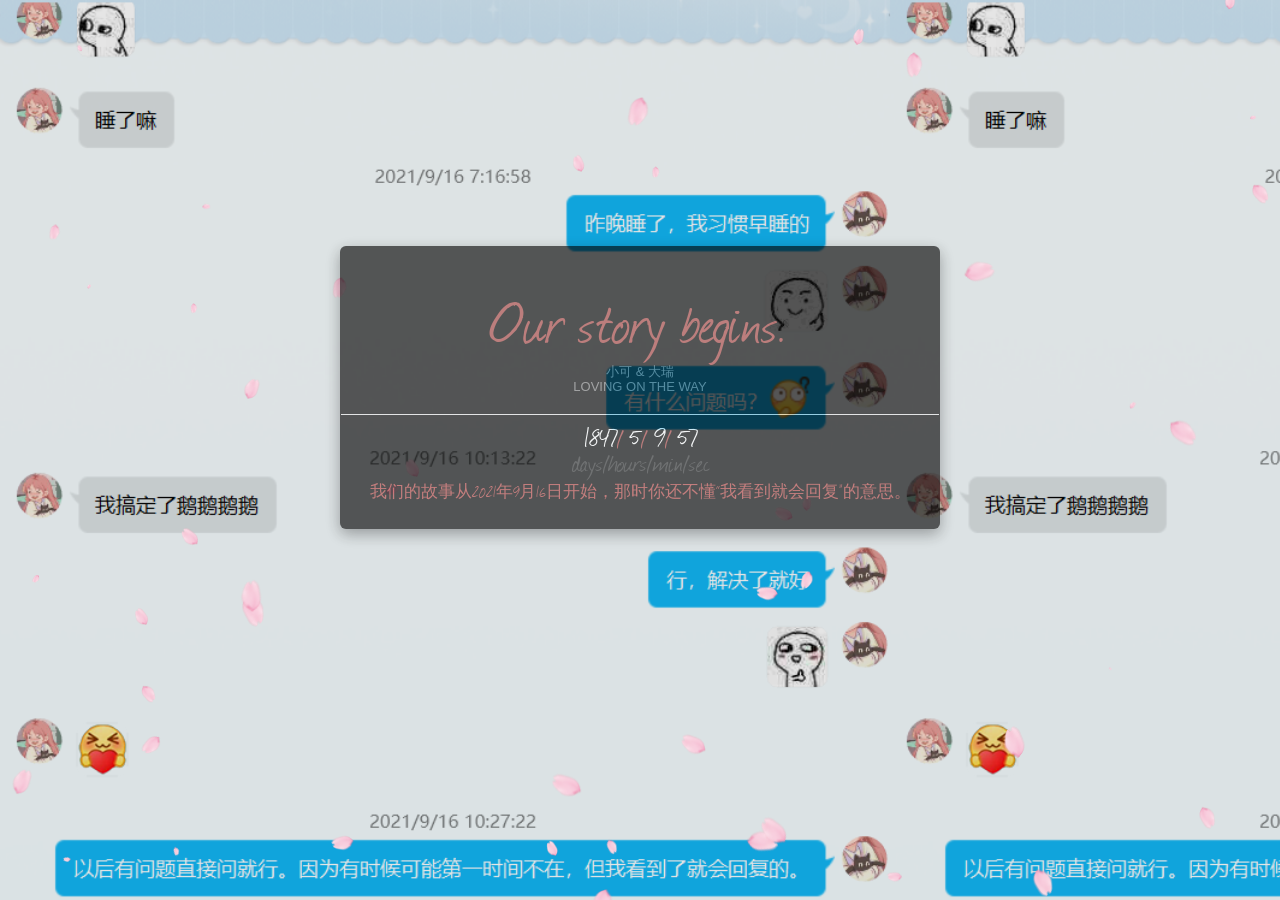
==== commit cebb278b: "Update iloveu.html" ====
--- a/iloveu.html
+++ b/iloveu.html
@@ -157,7 +157,7 @@
 
         var start = function() {
             var index = 0;
-            var rate = 10000;
+            var rate = 12000;
             $('#say').text(says[(index++) % says.length]);
             $("#h1").text("Our story begins.")
          	var _play = function () {
